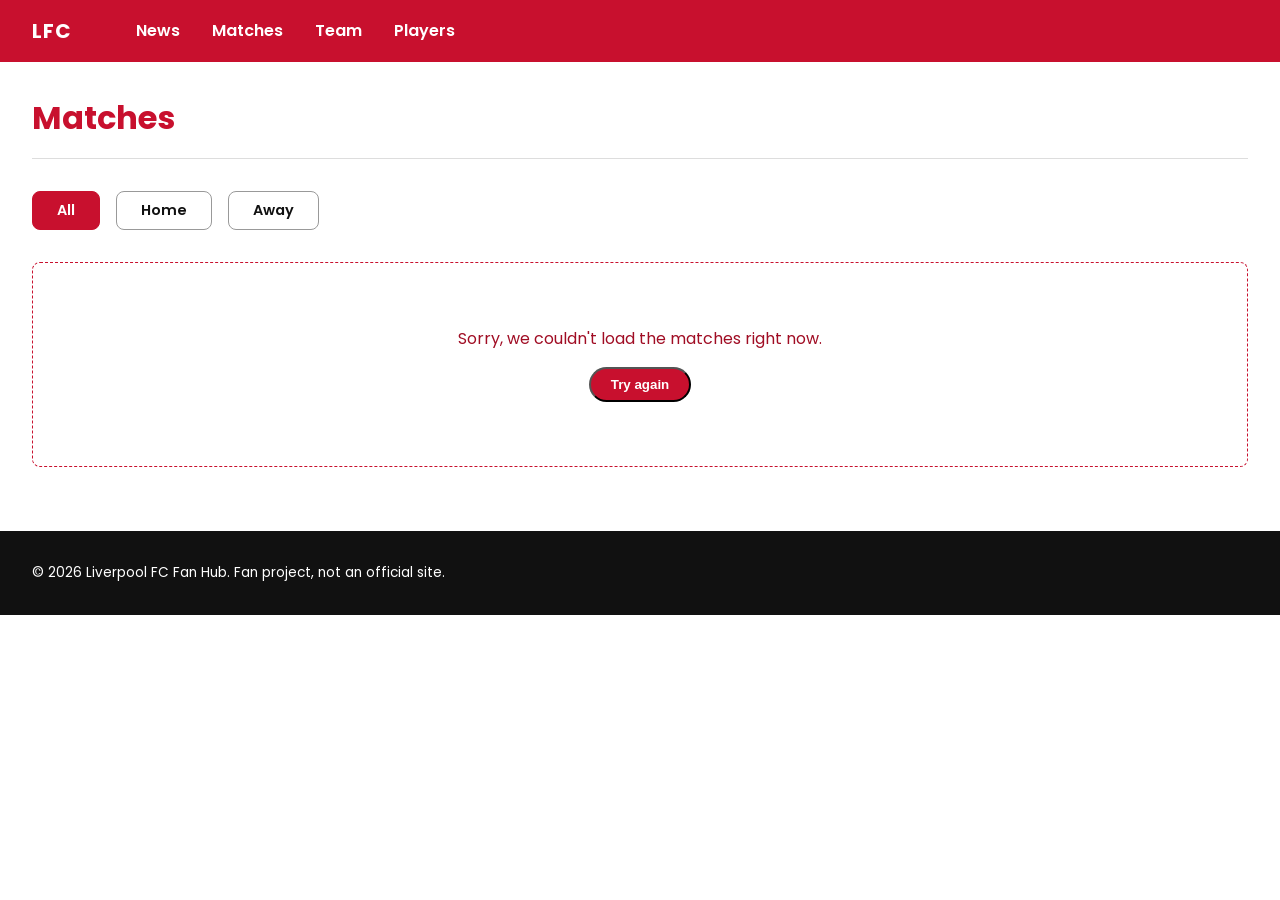
==== matches.html @ 6d11fed6 "Home and Matches pages with API" ====
<!DOCTYPE html>
<html lang="en">
<head>
  <meta charset="UTF-8">
  <meta name="viewport" content="width=device-width, initial-scale=1.0">
  <title>Liverpool FC Fan Hub | Matches</title>

  <link rel="preconnect" href="https://fonts.googleapis.com">
  <link rel="preconnect" href="https://fonts.gstatic.com" crossorigin>
  <link href="https://fonts.googleapis.com/css2?family=Poppins:wght@400;600;700&display=swap" rel="stylesheet">

  <link rel="stylesheet" href="css/variables.css">
  <link rel="stylesheet" href="css/reset.css">
  <link rel="stylesheet" href="css/layout.css">
  <link rel="stylesheet" href="css/pages.css">
</head>

<script type="module" src="js/pages/matches.js"></script>
<body>

  <header class="site-header">
    <nav class="site-nav" aria-label="Main navigation">
      <a href="index.html" class="logo" aria-label="Liverpool FC home">LFC</a>
      <ul class="nav-links">
        <li><a href="index.html#news">News</a></li>
        <li><a href="matches.html" aria-current="page">Matches</a></li>
        <li><a href="team.html">Team</a></li>
        <li><a href="players.html">Players</a></li>
      </ul>
    </nav>
  </header>

  <main class="page">
  <h1 class="page-title">Matches</h1>

  <div class="filters" role="group" aria-label="Filter matches">
    <button class="filter-btn is-active" type="button" aria-pressed="true" data-filter="all">All</button>
    <button class="filter-btn" type="button" aria-pressed="false" data-filter="home">Home</button>
    <button class="filter-btn" type="button" aria-pressed="false" data-filter="away">Away</button>
  </div>

  <!-- Status messages: loading, error, empty -->
  <div id="status" class="status" role="status" aria-live="polite" hidden></div>

  <div id="matches-content" class="matches-layout" hidden>

    <div class="matches-main">
      <section id="featured" class="featured-match" aria-labelledby="featured-title"></section>

      <section aria-labelledby="fixtures-title">
        <h2 id="fixtures-title" class="results-title">Upcoming fixtures</h2>
        <ul id="fixture-list" class="fixture-list"></ul>
      </section>
    </div>

    <aside class="matches-side" aria-label="Latest results">
      <div class="side-image">
        <img src="assets/images/image-1.png" alt="Liverpool player in a red shirt" loading="lazy">
      </div>
      <h2 class="results-title">Latest results</h2>
      <ul id="results-list" class="results-list"></ul>
    </aside>

  </div>
</main>

  <footer class="site-footer">
    <p>&copy; 2026 Liverpool FC Fan Hub. Fan project, not an official site.</p>
  </footer>

</body>
</html>
---- css/variables.css ----
:root {
  /* Colours */
  --red: #c8102e;
  --red-dark: #a00d24;
  --red-deep: #8b0a1e;
  --white: #ffffff;
  --black: #111111;
  --grey: #a8a8a8;
  --grey-light: #f2f2f2;
  --pitch-green: #3d7a3a;

  /* Typography */
  --font-main: "Poppins", "Segoe UI", Arial, sans-serif;
  --text-base: 1rem;
  --text-lg: 1.25rem;
  --text-xl: 2rem;
  --text-xxl: 2.75rem;

  /* Spacing */
  --space-sm: 0.5rem;
  --space-md: 1rem;
  --space-lg: 2rem;
  --space-xl: 4rem;

  /* Misc */
  --radius: 8px;
  --max-width: 1200px;
}
---- css/layout.css ----
body {
  font-family: var(--font-main);
  color: var(--black);
  background: var(--white);
  line-height: 1.5;
}

/* ---------- Header / Navbar ---------- */
.site-header {
  background: var(--red);
  color: var(--white);
  position: sticky;
  top: 0;
  z-index: 100;
}

.site-nav {
  padding: var(--space-md) var(--space-lg);
  display: flex;
  align-items: center;
  gap: var(--space-xl);
}

.logo {
  font-weight: 700;
  font-size: var(--text-lg);
  letter-spacing: 0.05em;
}

.nav-links {
  display: flex;
  gap: var(--space-lg);
}

.nav-links a {
  font-weight: 600;
  padding: var(--space-sm) 0;
  border-bottom: 2px solid transparent;
  transition: border-color 0.2s ease;
}

.nav-links a:hover,
.nav-links a:focus-visible {
  border-bottom-color: var(--white);
}

a:focus-visible {
  outline: 3px solid var(--white);
  outline-offset: 3px;
}

.visually-hidden {
  position: absolute;
  width: 1px;
  height: 1px;
  overflow: hidden;
  clip: rect(0 0 0 0);
  white-space: nowrap;
}
---- css/pages.css ----
/* ---------- Hero ---------- */
.hero {
  background: var(--red);
  color: var(--white);
  display: grid;
  grid-template-columns: 1fr 1fr;
  align-items: stretch;
  min-height: 320px;
}

.hero-content {
  padding: var(--space-xl) var(--space-lg);
  display: flex;
  flex-direction: column;
  justify-content: center;
  gap: var(--space-md);
}

.hero h1 {
  font-size: var(--text-xxl);
  line-height: 1.15;
}

.tag {
  align-self: flex-start;
  background: var(--white);
  color: var(--red);
  font-weight: 600;
  font-size: 0.85rem;
  padding: 0.25rem 0.9rem;
  border-radius: 999px;
}

.hero-actions {
  display: flex;
  gap: var(--space-md);
  flex-wrap: wrap;
}

.btn {
  background: var(--white);
  color: var(--red);
  font-weight: 600;
  padding: 0.5rem 1.25rem;
  border-radius: 999px;
  transition: transform 0.2s ease, background 0.2s ease;
}

.btn:hover,
.btn:focus-visible {
  background: var(--grey-light);
  transform: translateY(-2px);
}

.hero-image img {
  width: 100%;
  height: 100%;
  object-fit: cover;
  object-position: top;
}

/* ---------- Shared bits ---------- */
.btn-red {
  background: var(--red);
  color: var(--white);
}

.btn-red:hover,
.btn-red:focus-visible {
  background: var(--red-dark);
}

.section-title {
  font-size: var(--text-xl);
  margin-bottom: var(--space-lg);
}

/* ---------- Next match ---------- */
.next-match {
  background: var(--grey-light);
  border-bottom: 1px solid #ddd;
  padding: var(--space-lg);
  display: flex;
  align-items: center;
  justify-content: space-between;
  gap: var(--space-lg);
  flex-wrap: wrap;
}

.section-label {
  color: var(--red);
  font-size: var(--text-base);
  text-transform: uppercase;
  letter-spacing: 0.05em;
  margin-bottom: var(--space-sm);
}

.match-meta {
  font-size: 0.9rem;
  color: #555;
}

.match-teams {
  font-size: var(--text-xl);
  font-weight: 700;
}

.match-teams span {
  color: var(--red);
  margin: 0 var(--space-sm);
}

.match-actions {
  display: flex;
  gap: var(--space-md);
  flex-wrap: wrap;
}

/* ---------- News cards ---------- */
.news {
  padding: var(--space-xl) var(--space-lg);
}

.news-grid {
  display: grid;
  grid-template-columns: repeat(auto-fit, minmax(260px, 1fr));
  gap: var(--space-lg);
}

.news-card {
  border: 1px solid #ddd;
  border-radius: var(--radius);
  overflow: hidden;
  background: var(--white);
  transition: transform 0.2s ease, box-shadow 0.2s ease;
}

.news-card:hover {
  transform: translateY(-4px);
  box-shadow: 0 8px 20px rgba(0, 0, 0, 0.1);
}

.card-link {
  display: flex;
  flex-direction: column;
  height: 100%;
}

.card-image {
  aspect-ratio: 16 / 10;
  overflow: hidden;
  background: var(--grey-light);
}

.card-image img {
  width: 100%;
  height: 100%;
  object-fit: cover;
  transition: transform 0.4s ease;
}

.news-card:hover .card-image img {
  transform: scale(1.05);
}

.card-body {
  padding: var(--space-md) var(--space-lg) var(--space-lg);
  display: flex;
  flex-direction: column;
  gap: var(--space-sm);
  flex: 1;
}

.card-tag {
  color: var(--red);
  font-size: 0.75rem;
  font-weight: 600;
  text-transform: uppercase;
  letter-spacing: 0.05em;
}

.news-card h3 {
  font-size: var(--text-lg);
  line-height: 1.3;
}

.card-time {
  font-size: 0.8rem;
  color: #666;
  margin-top: auto;
}

/* ---------- Footer ---------- */
.site-footer {
  background: var(--black);
  color: var(--white);
  padding: var(--space-lg);
  font-size: 0.85rem;
}

/* ---------- Matches page ---------- */
.page {
  padding: var(--space-lg) var(--space-lg) var(--space-xl);
}

.page-title {
  color: var(--red);
  font-size: var(--text-xl);
  padding-bottom: var(--space-md);
  border-bottom: 1px solid #ddd;
  margin-bottom: var(--space-lg);
}

.filters {
  display: flex;
  gap: var(--space-md);
  flex-wrap: wrap;
  margin-bottom: var(--space-lg);
}

.filter-btn {
  font-family: inherit;
  font-weight: 600;
  font-size: 0.9rem;
  padding: 0.5rem 1.5rem;
  border: 1px solid #999;
  border-radius: var(--radius);
  background: var(--white);
  color: var(--black);
  cursor: pointer;
  transition: background 0.2s ease, color 0.2s ease;
}

.filter-btn:hover {
  border-color: var(--red);
}

.filter-btn.is-active {
  background: var(--red);
  border-color: var(--red);
  color: var(--white);
}

.filter-btn:focus-visible {
  outline: 3px solid var(--red);
  outline-offset: 3px;
}

.matches-layout {
  display: grid;
  grid-template-columns: 1.2fr 1fr;
  gap: var(--space-lg);
  align-items: start;
}

/* Featured match */
.featured-match {
  background: var(--red-deep);
  color: var(--white);
  border-radius: var(--radius);
  padding: var(--space-lg);
  margin-bottom: var(--space-lg);
}

.featured-label {
  font-size: 0.75rem;
  text-transform: uppercase;
  letter-spacing: 0.08em;
  margin-bottom: var(--space-lg);
}

.featured-teams {
  display: flex;
  align-items: center;
  justify-content: space-between;
  gap: var(--space-md);
}

.team {
  display: flex;
  flex-direction: column;
  align-items: center;
  gap: var(--space-sm);
}

.crest {
  display: grid;
  place-items: center;
  width: 90px;
  height: 90px;
  border-radius: 50%;
  background: var(--white);
  color: var(--black);
  font-weight: 700;
  font-size: var(--text-lg);
}

.crest-alt {
  background: #1b1b5e;
  color: var(--white);
}

.team-name {
  font-weight: 600;
}

.featured-time {
  text-align: center;
}

.kickoff {
  font-size: var(--text-xl);
  font-weight: 700;
}

.kickoff-date {
  font-size: 0.85rem;
}

/* Fixture and result rows */
.fixture-list,
.results-list {
  display: flex;
  flex-direction: column;
  gap: var(--space-md);
}

.fixture a,
.result a {
  display: grid;
  align-items: center;
  gap: var(--space-md);
  padding: var(--space-md) var(--space-lg);
  border: 1px solid #999;
  border-radius: var(--radius);
  transition: border-color 0.2s ease, transform 0.2s ease;
}

.fixture a {
  grid-template-columns: 90px 1fr auto 40px;
}

.result a {
  grid-template-columns: 110px 1fr 40px;
}

.fixture a:hover,
.result a:hover,
.fixture a:focus-visible,
.result a:focus-visible {
  border-color: var(--red);
  transform: translateX(4px);
  outline: none;
}

.fixture-date,
.fixture-teams,
.result-teams {
  font-weight: 600;
  font-size: 0.9rem;
}

.fixture-comp {
  font-size: 0.75rem;
  color: #666;
}

.arrow {
  color: var(--red);
  font-size: var(--text-lg);
  text-align: right;
}

/* Side column */
.side-image {
  border-radius: var(--radius);
  overflow: hidden;
  aspect-ratio: 4 / 3;
  background: var(--grey-light);
  margin-bottom: var(--space-lg);
}

.side-image img {
  width: 100%;
  height: 100%;
  object-fit: cover;
}

.results-title {
  color: var(--red);
  font-size: 0.8rem;
  text-transform: uppercase;
  letter-spacing: 0.08em;
  margin-bottom: var(--space-md);
}

/* ---------- Status states ---------- */
.status {
  padding: var(--space-xl) var(--space-lg);
  text-align: center;
  border: 1px dashed #bbb;
  border-radius: var(--radius);
  display: flex;
  flex-direction: column;
  align-items: center;
  gap: var(--space-md);
}

.status-error {
  border-color: var(--red);
  color: var(--red-dark);
}

.spinner {
  display: inline-block;
  width: 1.2rem;
  height: 1.2rem;
  border: 3px solid #ddd;
  border-top-color: var(--red);
  border-radius: 50%;
  animation: spin 0.8s linear infinite;
  margin-right: var(--space-sm);
}

@keyframes spin {
  to { transform: rotate(360deg); }
}

.list-empty {
  color: #666;
  font-size: 0.9rem;
}

.crest-img {
  width: 90px;
  height: 90px;
  object-fit: contain;
}

/* Rows are no longer links, so style the row itself */
.fixture .row,
.result .row {
  display: grid;
  align-items: center;
  gap: var(--space-md);
  padding: var(--space-md) var(--space-lg);
  border: 1px solid #999;
  border-radius: var(--radius);
}

.fixture .row { grid-template-columns: 90px 1fr auto; }
.result .row { grid-template-columns: 110px 1fr; }

[hidden] { display: none !important; }
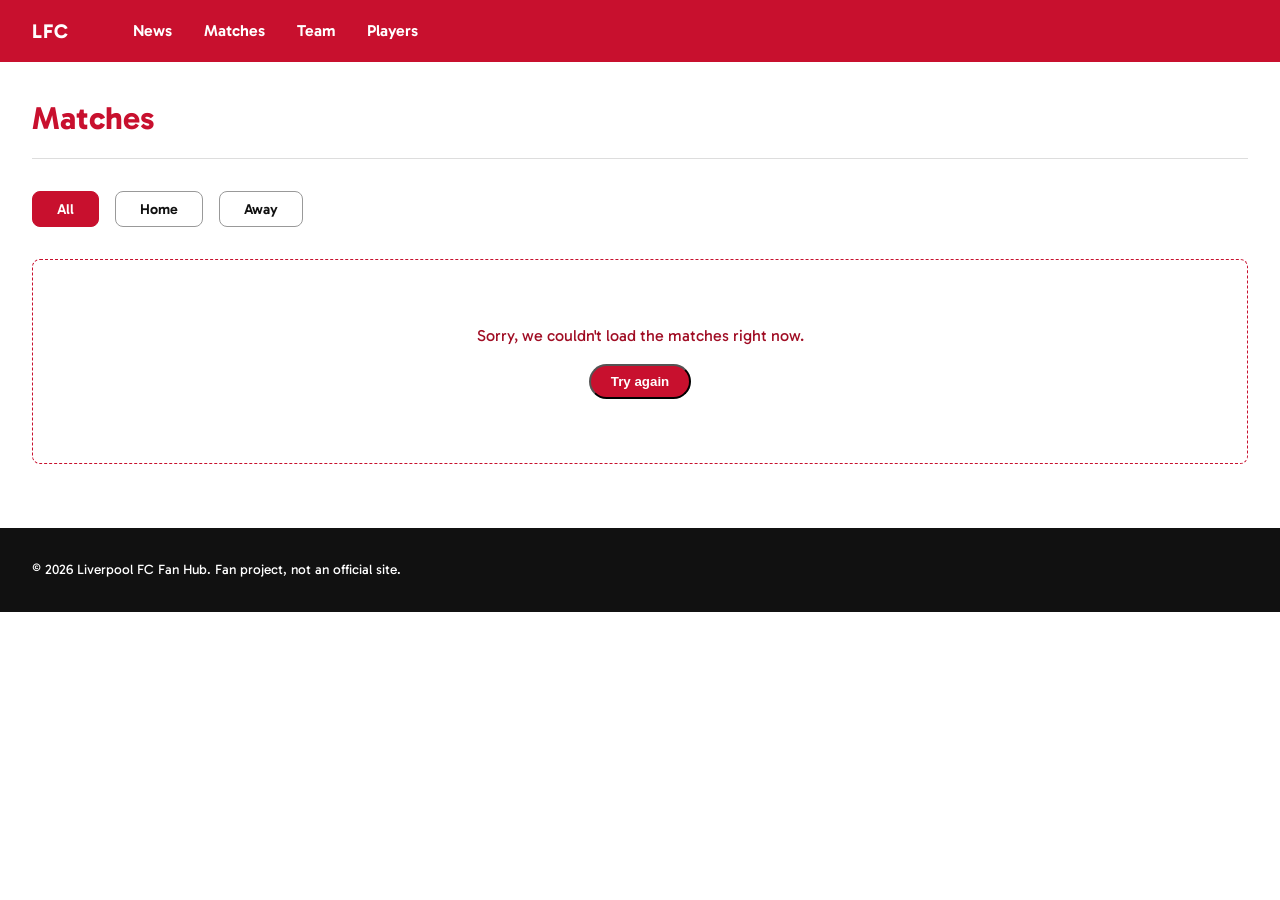
==== commit 22aef996: "changed font from Poppins to Gabarito" ====
--- a/matches.html
+++ b/matches.html
@@ -7,7 +7,7 @@
 
   <link rel="preconnect" href="https://fonts.googleapis.com">
   <link rel="preconnect" href="https://fonts.gstatic.com" crossorigin>
-  <link href="https://fonts.googleapis.com/css2?family=Poppins:wght@400;600;700&display=swap" rel="stylesheet">
+  <link href="https://fonts.googleapis.com/css2?family=Gabarito:wght@400;600;700&display=swap" rel="stylesheet">
 
   <link rel="stylesheet" href="css/variables.css">
   <link rel="stylesheet" href="css/reset.css">
--- a/css/variables.css
+++ b/css/variables.css
@@ -10,7 +10,7 @@
   --pitch-green: #3d7a3a;
 
   /* Typography */
-  --font-main: "Poppins", "Segoe UI", Arial, sans-serif;
+  --font-main: "Gabarito", "Segoe UI", Arial, sans-serif;
   --text-base: 1rem;
   --text-lg: 1.25rem;
   --text-xl: 2rem;
--- a/css/pages.css
+++ b/css/pages.css
@@ -451,4 +451,212 @@
 .fixture .row { grid-template-columns: 90px 1fr auto; }
 .result .row { grid-template-columns: 110px 1fr; }
 
-[hidden] { display: none !important; }+[hidden] { display: none !important; }
+
+/* ---------- Team page: pitch ---------- */
+.page-intro {
+  color: #555;
+  margin-bottom: var(--space-lg);
+}
+
+.pitch {
+  position: relative;
+  max-width: 800px;
+  margin: 0 auto;
+  min-height: 640px;
+  padding: var(--space-lg) var(--space-md);
+  background:
+    linear-gradient(rgba(255, 255, 255, 0.35), rgba(255, 255, 255, 0.35)) center / 100% 2px no-repeat,
+    repeating-linear-gradient(
+      to bottom,
+      var(--pitch-green) 0,
+      var(--pitch-green) 80px,
+      #438a40 80px,
+      #438a40 160px
+    );
+  border: 3px solid rgba(255, 255, 255, 0.6);
+  outline: 4px solid var(--pitch-green);
+  border-radius: var(--radius);
+  display: flex;
+  flex-direction: column;
+  justify-content: space-between;
+  overflow: hidden;
+}
+
+/* Centre circle */
+.pitch::before {
+  content: "";
+  position: absolute;
+  top: 50%;
+  left: 50%;
+  width: 140px;
+  height: 140px;
+  transform: translate(-50%, -50%);
+  border: 2px solid rgba(255, 255, 255, 0.35);
+  border-radius: 50%;
+  pointer-events: none;
+}
+
+.line {
+  position: relative;
+  display: flex;
+  justify-content: space-evenly;
+  align-items: center;
+}
+
+.player {
+  display: flex;
+  flex-direction: column;
+  align-items: center;
+  gap: 0.35rem;
+  min-width: 70px;
+}
+
+.dot {
+  width: 36px;
+  height: 36px;
+  border-radius: 50%;
+  background: var(--red);
+  border: 3px solid var(--white);
+  box-shadow: 0 3px 8px rgba(0, 0, 0, 0.35);
+}
+
+.player-name {
+  color: var(--white);
+  font-weight: 700;
+  font-size: 0.8rem;
+  text-transform: uppercase;
+  letter-spacing: 0.04em;
+  text-align: center;
+  text-shadow: 0 1px 3px rgba(0, 0, 0, 0.6);
+}
+
+/* Goalkeeper in a different colour */
+.line-5 .dot {
+  background: #1b9e5a;
+}
+
+/* Mobile */
+@media (max-width: 600px) {
+  .pitch {
+    min-height: 560px;
+    padding: var(--space-md) var(--space-sm);
+  }
+
+  .dot {
+    width: 28px;
+    height: 28px;
+  }
+
+  .player {
+    min-width: 0;
+  }
+
+  .player-name {
+    font-size: 0.65rem;
+  }
+}
+
+/* ---------- Players page ---------- */
+.player-tools {
+  display: flex;
+  flex-direction: column;
+  gap: var(--space-md);
+  margin-bottom: var(--space-lg);
+}
+
+.search-input {
+  font-family: inherit;
+  font-size: 1rem;
+  width: 100%;
+  max-width: 500px;
+  padding: 0.6rem 1rem;
+  border: 1px solid #999;
+  border-radius: var(--radius);
+}
+
+.search-input:focus-visible {
+  outline: 3px solid var(--red);
+  outline-offset: 2px;
+}
+
+.player-tools .filters {
+  margin-bottom: 0;
+}
+
+.player-grid {
+  display: grid;
+  grid-template-columns: repeat(auto-fill, minmax(240px, 1fr));
+  gap: var(--space-lg);
+}
+
+.player-card {
+  display: flex;
+  flex-direction: column;
+  gap: var(--space-sm);
+}
+
+.card-top {
+  background: var(--red-deep);
+  color: var(--white);
+  border-radius: var(--radius);
+  display: flex;
+  align-items: flex-end;
+  justify-content: space-between;
+  gap: var(--space-sm);
+  padding: var(--space-md) var(--space-md) 0;
+  min-height: 200px;
+  overflow: hidden;
+  transition: transform 0.2s ease, box-shadow 0.2s ease;
+}
+
+.player-card:hover .card-top {
+  transform: translateY(-4px);
+  box-shadow: 0 8px 20px rgba(0, 0, 0, 0.2);
+}
+
+.player-photo {
+  width: 50%;
+  align-self: flex-end;
+}
+
+.player-photo img {
+  width: 100%;
+  height: auto;
+  max-height: 190px;
+  object-fit: contain;
+  object-position: bottom;
+}
+
+.no-photo {
+  display: grid;
+  place-items: center;
+  height: 120px;
+  font-size: 3rem;
+  font-weight: 700;
+  opacity: 0.5;
+}
+
+.player-meta {
+  display: flex;
+  flex-direction: column;
+  align-items: flex-end;
+  padding-bottom: var(--space-md);
+  align-self: center;
+}
+
+.player-number {
+  font-size: 2.75rem;
+  font-weight: 700;
+  line-height: 1;
+}
+
+.player-position {
+  font-weight: 600;
+  font-size: 0.95rem;
+}
+
+.player-card-name {
+  font-size: 1rem;
+  font-weight: 700;
+}
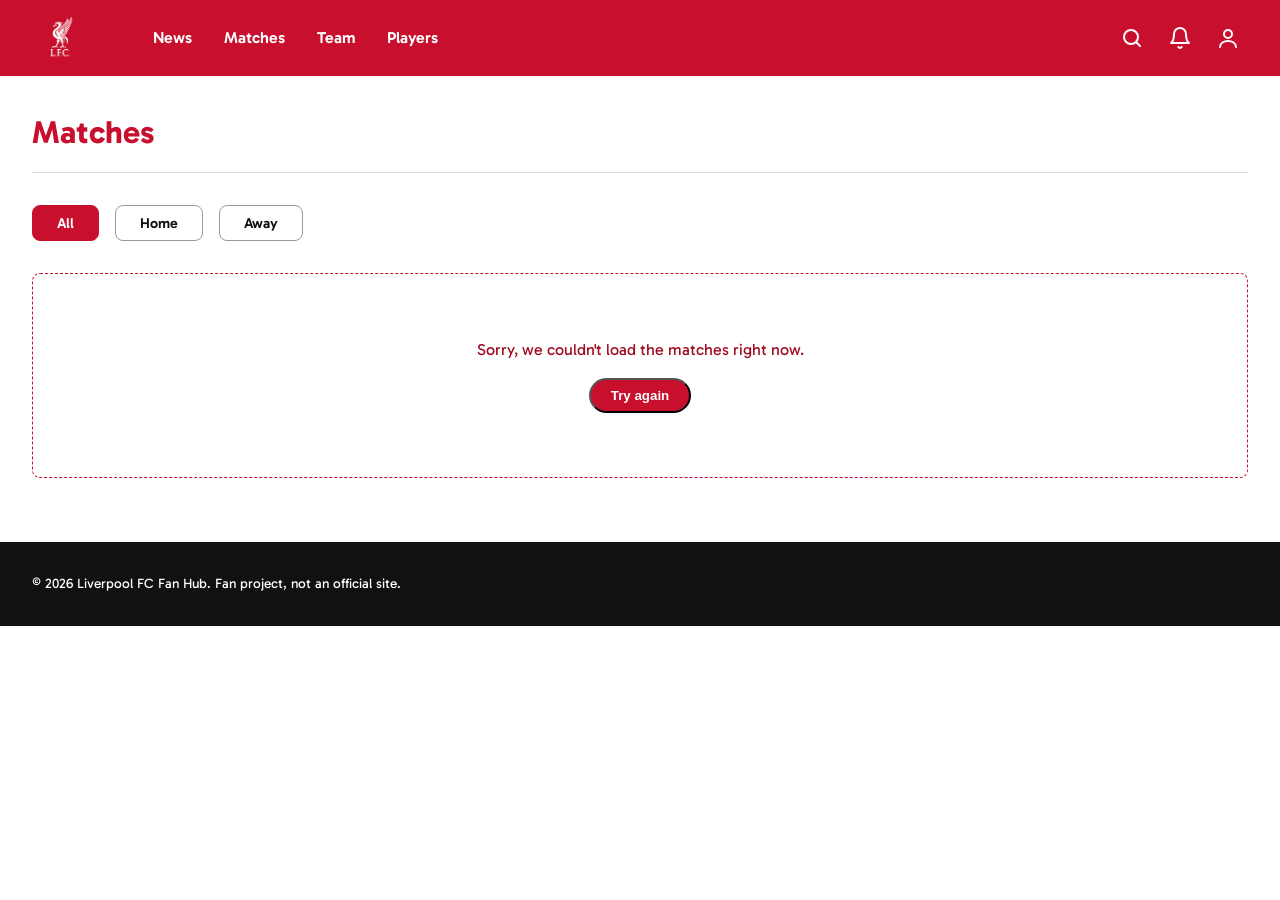
==== commit cbe41d40: "Updated navigation across the pages" ====
--- a/matches.html
+++ b/matches.html
@@ -14,59 +14,110 @@
   <link rel="stylesheet" href="css/layout.css">
   <link rel="stylesheet" href="css/pages.css">
 </head>
-
-<script type="module" src="js/pages/matches.js"></script>
 <body>
 
   <header class="site-header">
-    <nav class="site-nav" aria-label="Main navigation">
-      <a href="index.html" class="logo" aria-label="Liverpool FC home">LFC</a>
-      <ul class="nav-links">
-        <li><a href="index.html#news">News</a></li>
-        <li><a href="matches.html" aria-current="page">Matches</a></li>
-        <li><a href="team.html">Team</a></li>
-        <li><a href="players.html">Players</a></li>
-      </ul>
-    </nav>
-  </header>
+  <nav class="site-nav" aria-label="Main navigation">
+    <a href="index.html" class="logo" aria-label="Liverpool FC home">
+      <img src="assets/images/crest.png" alt="" class="logo-img">
+    </a>
+
+    <ul class="nav-links">
+      <li><a href="index.html#news">News</a></li>
+      <li><a href="matches.html" aria-current="page">Matches</a></li>
+      <li><a href="team.html">Team</a></li>
+      <li><a href="players.html">Players</a></li>
+    </ul>
+
+    <div class="nav-icons">
+      <a href="players.html" class="icon-btn" aria-label="Search players">
+        <svg viewBox="0 0 24 24" aria-hidden="true" focusable="false">
+          <circle cx="11" cy="11" r="7"></circle>
+          <path d="M20 20l-3.5-3.5"></path>
+        </svg>
+      </a>
+      <button type="button" class="icon-btn" aria-label="Notifications">
+        <svg viewBox="0 0 24 24" aria-hidden="true" focusable="false">
+          <path d="M18 8a6 6 0 0 0-12 0c0 7-3 9-3 9h18s-3-2-3-9"></path>
+          <path d="M13.7 21a2 2 0 0 1-3.4 0"></path>
+        </svg>
+      </button>
+      <button type="button" class="icon-btn" aria-label="Account">
+        <svg viewBox="0 0 24 24" aria-hidden="true" focusable="false">
+          <circle cx="12" cy="8" r="4"></circle>
+          <path d="M4 21c0-4 4-6 8-6s8 2 8 6"></path>
+        </svg>
+      </button>
+    </div>
+  </nav>
+</header>
 
   <main class="page">
-  <h1 class="page-title">Matches</h1>
+    <h1 class="page-title">Matches</h1>
 
-  <div class="filters" role="group" aria-label="Filter matches">
-    <button class="filter-btn is-active" type="button" aria-pressed="true" data-filter="all">All</button>
-    <button class="filter-btn" type="button" aria-pressed="false" data-filter="home">Home</button>
-    <button class="filter-btn" type="button" aria-pressed="false" data-filter="away">Away</button>
-  </div>
-
-  <!-- Status messages: loading, error, empty -->
-  <div id="status" class="status" role="status" aria-live="polite" hidden></div>
-
-  <div id="matches-content" class="matches-layout" hidden>
-
-    <div class="matches-main">
-      <section id="featured" class="featured-match" aria-labelledby="featured-title"></section>
-
-      <section aria-labelledby="fixtures-title">
-        <h2 id="fixtures-title" class="results-title">Upcoming fixtures</h2>
-        <ul id="fixture-list" class="fixture-list"></ul>
-      </section>
+    <div class="filters" role="group" aria-label="Filter matches">
+      <button class="filter-btn is-active" type="button" aria-pressed="true" data-filter="all">All</button>
+      <button class="filter-btn" type="button" aria-pressed="false" data-filter="home">Home</button>
+      <button class="filter-btn" type="button" aria-pressed="false" data-filter="away">Away</button>
     </div>
 
-    <aside class="matches-side" aria-label="Latest results">
-      <div class="side-image">
-        <img src="assets/images/image-1.png" alt="Liverpool player in a red shirt" loading="lazy">
+    <!-- Status messages: loading, error, empty -->
+    <div id="status" class="status" role="status" aria-live="polite" hidden></div>
+
+    <div id="matches-content" class="matches-layout" hidden>
+
+      <div class="matches-main">
+        <section id="featured" class="featured-match" aria-labelledby="featured-title"></section>
+
+        <section aria-labelledby="fixtures-title">
+          <h2 id="fixtures-title" class="results-title">Upcoming fixtures</h2>
+          <ul id="fixture-list" class="fixture-list"></ul>
+        </section>
+
+        <!-- Poll -->
+        <section id="poll" class="poll" aria-labelledby="poll-title">
+          <h2 id="poll-title" class="results-title">Player of the Season poll</h2>
+          <p class="poll-question">Who are the three leading contenders for Liverpool’s Player of the Season based on performances so far in the 2026/27 campaign?</p>
+
+          <form id="poll-form" class="poll-form">
+            <fieldset>
+              <legend class="visually-hidden">Choose your Player of the Season contender</legend>
+              <label class="poll-option">
+                <input type="radio" name="potm" value="Alexander Isak">
+                <span>Alexander Isak</span>
+              </label>
+              <label class="poll-option">
+                <input type="radio" name="potm" value="Cody Gakpo">
+                <span>Cody Gakpo</span>
+              </label>
+              <label class="poll-option">
+                <input type="radio" name="potm" value="Alexis Mac Allister">
+                <span>Alexis Mac Allister</span>
+              </label>
+            </fieldset>
+            <button type="submit" class="btn btn-red poll-btn" disabled>Vote</button>
+          </form>
+
+          <div id="poll-results" class="poll-results" hidden></div>
+        </section>
       </div>
-      <h2 class="results-title">Latest results</h2>
-      <ul id="results-list" class="results-list"></ul>
-    </aside>
 
-  </div>
-</main>
+      <aside class="matches-side" aria-label="Latest results">
+        <div class="side-image">
+          <img src="assets/images/image-1.png" alt="Liverpool player in a red shirt" loading="lazy">
+        </div>
+        <h2 class="results-title">Latest results</h2>
+        <ul id="results-list" class="results-list"></ul>
+      </aside>
+
+    </div>
+  </main>
 
   <footer class="site-footer">
     <p>&copy; 2026 Liverpool FC Fan Hub. Fan project, not an official site.</p>
   </footer>
 
+  <script src="https://cdnjs.cloudflare.com/ajax/libs/gsap/3.13.0/gsap.min.js"></script>
+  <script type="module" src="js/pages/matches.js"></script>
 </body>
 </html>
--- a/css/layout.css
+++ b/css/layout.css
@@ -56,4 +56,44 @@
   overflow: hidden;
   clip: rect(0 0 0 0);
   white-space: nowrap;
+}
+
+/* ---------- Navbar crest and icons ---------- */
+.logo-img {
+  height: 44px;
+  width: auto;
+}
+
+.nav-icons {
+  margin-left: auto;
+  display: flex;
+  gap: var(--space-sm);
+}
+
+.icon-btn {
+  display: grid;
+  place-items: center;
+  width: 40px;
+  height: 40px;
+  background: none;
+  border: 0;
+  border-radius: 50%;
+  color: var(--white);
+  cursor: pointer;
+  transition: background 0.2s ease;
+}
+
+.icon-btn svg {
+  width: 24px;
+  height: 24px;
+  fill: none;
+  stroke: currentColor;
+  stroke-width: 2;
+  stroke-linecap: round;
+  stroke-linejoin: round;
+}
+
+.icon-btn:hover,
+.icon-btn:focus-visible {
+  background: rgba(255, 255, 255, 0.18);
 }
--- a/css/pages.css
+++ b/css/pages.css
@@ -659,4 +659,108 @@
 .player-card-name {
   font-size: 1rem;
   font-weight: 700;
+}
+
+
+/* ---------- Poll ---------- */
+.poll {
+  margin-top: var(--space-xl);
+  border: 2px solid var(--red-deep);
+  border-radius: var(--radius);
+  padding: var(--space-lg);
+}
+
+.poll .results-title {
+  margin-bottom: var(--space-sm);
+}
+
+.poll-question {
+  font-weight: 600;
+  margin-bottom: var(--space-md);
+}
+
+.poll fieldset {
+  border: 0;
+  display: flex;
+  flex-direction: column;
+  gap: var(--space-sm);
+  margin-bottom: var(--space-md);
+}
+
+.poll-option {
+  display: flex;
+  align-items: center;
+  gap: var(--space-md);
+  padding: 0.75rem var(--space-md);
+  border: 1px solid #999;
+  border-radius: var(--radius);
+  cursor: pointer;
+  transition: border-color 0.2s ease, background 0.2s ease;
+}
+
+.poll-option:hover,
+.poll-option:has(input:checked) {
+  border-color: var(--red);
+  background: var(--grey-light);
+}
+
+.poll-option input {
+  accent-color: var(--red);
+  width: 1.1rem;
+  height: 1.1rem;
+}
+
+.poll-option:has(input:focus-visible) {
+  outline: 3px solid var(--red);
+  outline-offset: 2px;
+}
+
+.poll-btn {
+  font-family: inherit;
+  font-size: 1rem;
+  border: 0;
+  cursor: pointer;
+}
+
+.poll-btn:disabled {
+  opacity: 0.5;
+  cursor: not-allowed;
+}
+
+.poll-results {
+  display: flex;
+  flex-direction: column;
+  gap: var(--space-md);
+}
+
+/* ---------- Poll result bars ---------- */
+.poll-row-top {
+  display: flex;
+  justify-content: space-between;
+  font-weight: 600;
+  font-size: 0.9rem;
+  margin-bottom: 0.25rem;
+}
+
+.poll-bar {
+  height: 12px;
+  background: var(--grey-light);
+  border-radius: 999px;
+  overflow: hidden;
+}
+
+.poll-bar-fill {
+  height: 100%;
+  width: 0;
+  background: var(--red);
+  border-radius: 999px;
+}
+
+.poll-row.is-mine .poll-bar-fill {
+  background: var(--red-deep);
+}
+
+.poll-total {
+  font-size: 0.8rem;
+  color: #666;
 }
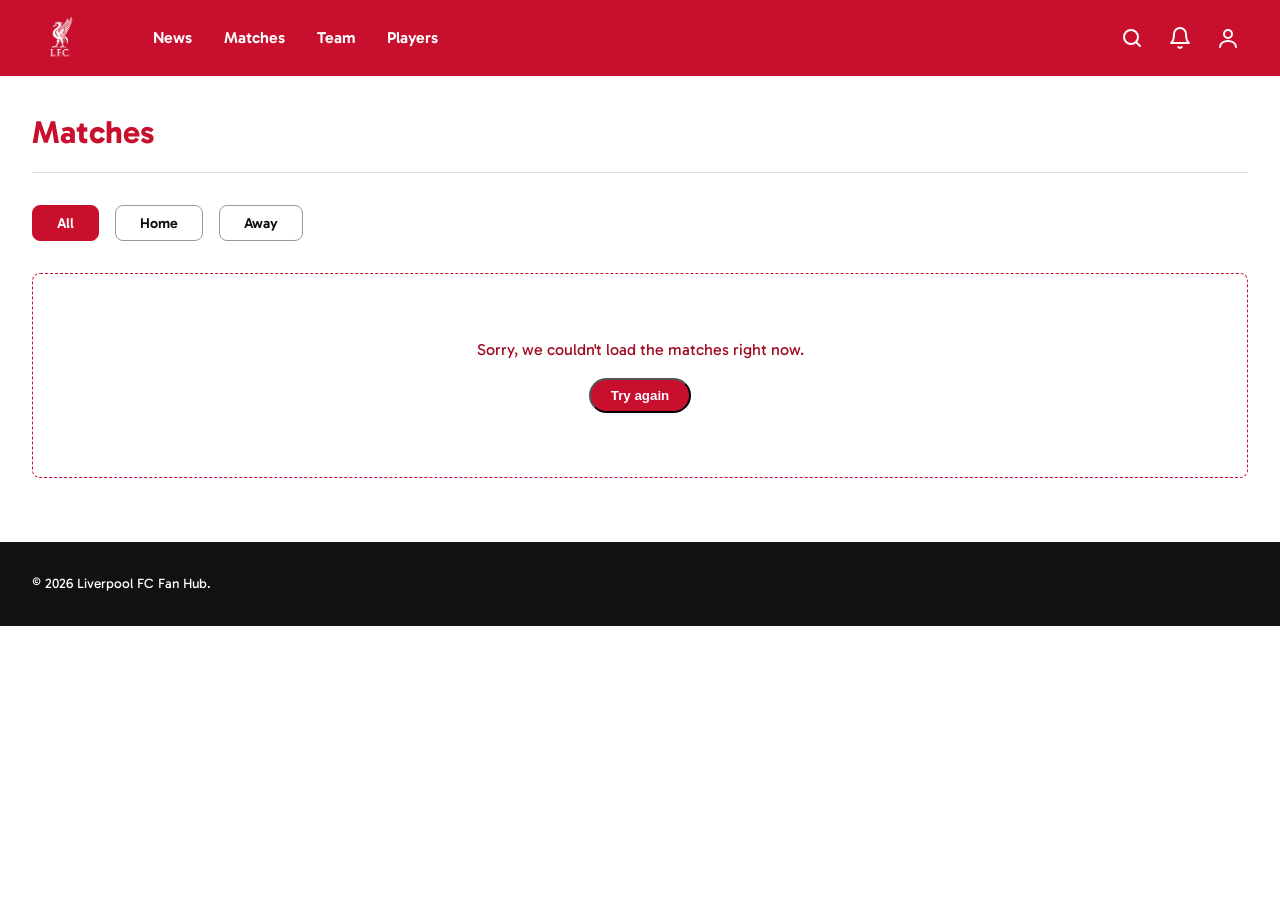
==== commit d63afb82: "Add interactive notification popup on nav Added text to bell notification icon and changed footer" ====
--- a/matches.html
+++ b/matches.html
@@ -36,12 +36,17 @@
           <path d="M20 20l-3.5-3.5"></path>
         </svg>
       </a>
-      <button type="button" class="icon-btn" aria-label="Notifications">
-        <svg viewBox="0 0 24 24" aria-hidden="true" focusable="false">
-          <path d="M18 8a6 6 0 0 0-12 0c0 7-3 9-3 9h18s-3-2-3-9"></path>
-          <path d="M13.7 21a2 2 0 0 1-3.4 0"></path>
-        </svg>
-      </button>
+      <div class="bell-wrap">
+  <button type="button" class="icon-btn" id="bell-btn" aria-label="Notifications" aria-expanded="false" aria-controls="bell-popup">
+    <svg viewBox="0 0 24 24" aria-hidden="true" focusable="false">
+      <path d="M18 8a6 6 0 0 0-12 0c0 7-3 9-3 9h18s-3-2-3-9"></path>
+      <path d="M13.7 21a2 2 0 0 1-3.4 0"></path>
+    </svg>
+  </button>
+  <div id="bell-popup" class="bell-popup" role="status" hidden>
+    All quiet at Anfield… for now
+  </div>
+</div>
       <button type="button" class="icon-btn" aria-label="Account">
         <svg viewBox="0 0 24 24" aria-hidden="true" focusable="false">
           <circle cx="12" cy="8" r="4"></circle>
@@ -114,10 +119,11 @@
   </main>
 
   <footer class="site-footer">
-    <p>&copy; 2026 Liverpool FC Fan Hub. Fan project, not an official site.</p>
+    <p>&copy; 2026 Liverpool FC Fan Hub.</p>
   </footer>
 
   <script src="https://cdnjs.cloudflare.com/ajax/libs/gsap/3.13.0/gsap.min.js"></script>
+  <script src="js/main.js"></script>
   <script type="module" src="js/pages/matches.js"></script>
 </body>
 </html>
--- a/css/layout.css
+++ b/css/layout.css
@@ -96,4 +96,75 @@
 .icon-btn:hover,
 .icon-btn:focus-visible {
   background: rgba(255, 255, 255, 0.18);
+}
+
+
+/* ---------- Navbar on small screens ---------- */
+.logo {
+  flex-shrink: 0;
+}
+
+.logo-img {
+  min-width: 32px;
+  object-fit: contain;
+}
+
+@media (max-width: 800px) {
+  .site-nav {
+    flex-wrap: wrap;
+    gap: var(--space-sm) var(--space-md);
+    padding: var(--space-sm) var(--space-md);
+  }
+
+  .logo-img {
+    height: 36px;
+  }
+
+  .nav-links {
+    order: 3;
+    width: 100%;
+    gap: var(--space-md);
+    overflow-x: auto;
+  }
+
+  .nav-icons {
+    margin-left: auto;
+  }
+}
+
+
+/* ---------- Notification bell popup ---------- */
+.bell-wrap {
+  position: relative;
+}
+
+.bell-popup {
+  position: absolute;
+  top: calc(100% + 10px);
+  right: 0;
+  width: max-content;
+  max-width: 220px;
+  background: var(--white);
+  color: var(--black);
+  font-size: 0.9rem;
+  font-weight: 600;
+  padding: 0.75rem 1rem;
+  border-radius: var(--radius);
+  box-shadow: 0 8px 20px rgba(0, 0, 0, 0.25);
+  z-index: 200;
+}
+
+.bell-popup::before {
+  content: "";
+  position: absolute;
+  top: -6px;
+  right: 14px;
+  width: 12px;
+  height: 12px;
+  background: var(--white);
+  transform: rotate(45deg);
+}
+
+.icon-btn.has-popup-open {
+  background: rgba(255, 255, 255, 0.18);
 }
--- a/css/pages.css
+++ b/css/pages.css
@@ -763,4 +763,91 @@
 .poll-total {
   font-size: 0.8rem;
   color: #666;
+}
+
+
+/* ---------- Mobile fixes ---------- */
+@media (max-width: 800px) {
+
+  /* Hero: stack text and photo */
+  .hero {
+    grid-template-columns: 1fr;
+    min-height: 0;
+  }
+
+  .hero-content {
+    padding: var(--space-lg) var(--space-md);
+  }
+
+  .hero h1 {
+    font-size: 2rem;
+  }
+
+  .hero-image {
+    height: 280px;
+  }
+
+  .hero-image img {
+    object-position: top center;
+  }
+
+  /* Matches: one column instead of two */
+  .page {
+    padding: var(--space-md) var(--space-md) var(--space-xl);
+  }
+
+  .matches-layout {
+    grid-template-columns: minmax(0, 1fr);
+  }
+
+  .matches-main,
+  .matches-side {
+    min-width: 0;
+  }
+
+  /* Featured match card */
+  .featured-match {
+    padding: var(--space-md);
+  }
+
+  .crest,
+  .crest-img {
+    width: 64px;
+    height: 64px;
+  }
+
+  .team-name {
+    font-size: 0.85rem;
+    text-align: center;
+  }
+
+  .kickoff {
+    font-size: 1.5rem;
+  }
+
+  /* Fixture and result rows */
+  .fixture .row {
+    grid-template-columns: 80px 1fr;
+    padding: var(--space-md);
+  }
+
+  .fixture .row .fixture-comp {
+    grid-column: 1 / -1;
+  }
+
+  .result .row {
+    grid-template-columns: 1fr;
+    gap: var(--space-sm);
+    padding: var(--space-md);
+  }
+
+  .side-image {
+    aspect-ratio: 16 / 10;
+  }
+
+  /* Next match band on Home */
+  .next-match {
+    flex-direction: column;
+    align-items: flex-start;
+  }
 }
